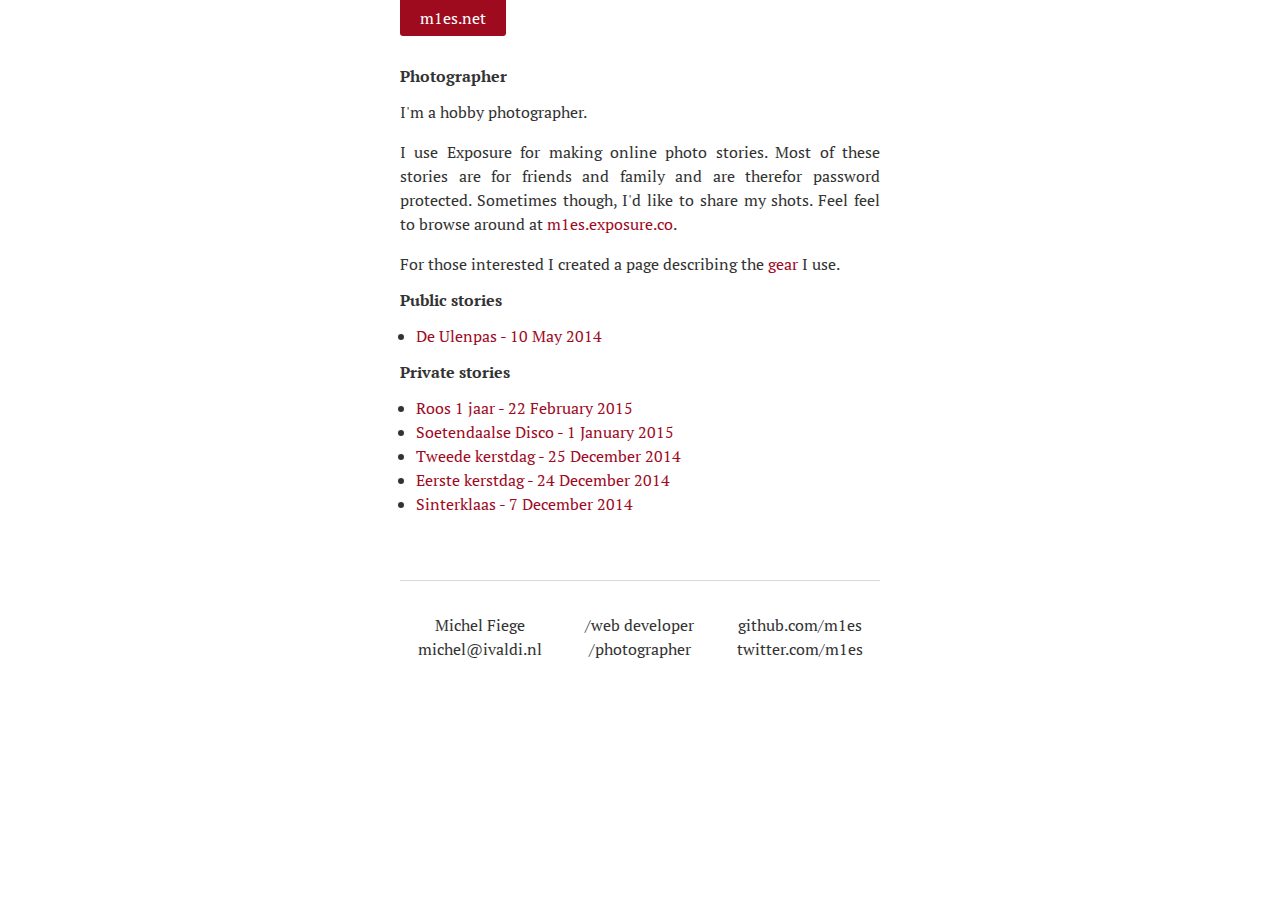
==== photographer/index.html @ 60edec89 "Jekyll v2" ====
<!DOCTYPE html>
<html>
    <head>
        <meta charset="utf-8">
        <meta http-equiv="X-UA-Compatible" content="IE=edge,chrome=1">
        <title></title>
        <meta name="viewport" content="width=device-width, initial-scale=1.0, maximum-scale=1.0, user-scalable=0, minimal-ui">

        <!-- build:css({app,.tmp}) /css/main.css -->
        <!-- Syntax highlighting CSS -->
        <link rel="stylesheet" href="/css/syntax.css">

        <!-- Custom CSS -->
        <link rel="stylesheet" href="/css/main.css">
        <!-- endbuild -->

        <link href="http://feeds.feedburner.com/m1es" rel="alternate" title="Blog RSS" type="application/atom+xml">
        <link href="/albums-public.xml" rel="alternate" title="Public Albums RSS" type="application/atom+xml">
        <link href="/albums-private.xml" rel="alternate" title="Private Albums RSS" type="application/atom+xml">

    </head>
    <body>

      <header>
        <h1><a href="/">m1es.net</a></h1>
      </header>

      <section>
        <h1>Photographer</h1>

<p>I'm a hobby photographer.</p>

<p>I use Exposure for making online photo stories. Most of these stories are for friends and family and are therefor password protected. Sometimes though, I'd like to share my shots. Feel feel to browse around at <a href="https://m1es.exposure.co/">m1es.exposure.co</a>.</p>

<p>For those interested I created a page describing the <a href="gear.html">gear</a> I use.</p>

<h2>Public stories</h2>

<ul>
	
	<li>
		<a href="https://m1es.exposure.co/de-ulenpas">De Ulenpas - 10 May 2014</a>
	</li>
	
</ul>

<h2>Private stories</h2>

<ul>
	
	<li>
		<a href="https://m1es.exposure.co/roos-1-jaar">Roos 1 jaar - 22 February 2015</a>
	</li>
	
	<li>
		<a href="https://m1es.exposure.co/oud-en-nieuw-2014-2015">Soetendaalse Disco - 1 January 2015</a>
	</li>
	
	<li>
		<a href="https://m1es.exposure.co/tweede-kerstdag-2014">Tweede kerstdag - 25 December 2014</a>
	</li>
	
	<li>
		<a href="https://m1es.exposure.co/eerste-kerstdag-2014">Eerste kerstdag - 24 December 2014</a>
	</li>
	
	<li>
		<a href="https://m1es.exposure.co/sinterklaas-2014">Sinterklaas - 7 December 2014</a>
	</li>
	
</ul>


      </section>

      <footer>
        <div class="col">
          <a href="http://michelfiege.nl">Michel Fiege</a><br />
          <script type="text/javascript">
            //<![CDATA[
            <!--
            var x="function f(x){var i,o=\"\",l=x.length;for(i=0;i<l;i+=2) {if(i+1<l)o+=" +
            "x.charAt(i+1);try{o+=x.charAt(i);}catch(e){}}return o;}f(\"ufcnitnof x({)av" +
            " r,i=o\\\"\\\"o,=l.xelgnhtl,o=;lhwli(e.xhcraoCedtAl(1/)3=!84{)rt{y+xx=l;=+;" +
            "lc}tahce({)}}of(r=i-l;1>i0=i;--{)+ox=c.ahAr(t)i};erutnro s.buts(r,0lo;)f}\\" +
            "\"(9),3\\\"\\\\23\\\\07\\\\02\\\\\\\\35\\\\04\\\\01\\\\\\\\06\\\\05\\\\03\\" +
            "\\\\\\6C01\\\\\\\\34\\\\0s\\\\3p7u17\\\\\\\\xv~nyV{qxq1}Q,W.l7sdqo!$m^Pn24\\"+
            "\\00\\\\03\\\\\\\\27\\\\03\\\\03\\\\\\\\17\\\\01\\\\02\\\\\\\\2703\\\\\\\\2" +
            "0\\\\0%\\\\\\\\/\\\\\\\"'\\\\'s*3%,`.35\\\\0}\\\\[YTO33\\\\0[\\\\05\\\\02\\" +
            "\\03\\\\\\\\37\\\\0X\\\\QY[GGC01\\\\0Z\\\\IC_FGJ\\\\C(\\\"}fo;n uret}r);+)y" +
            "+^(i)t(eAodrCha.c(xdeCoarChomfrg.intr=So+7;12%=;y=iy+9)=3i=f({i+)i+l;i<0;i=" +
            "r(foh;gten.l=x,l\\\"\\\\\\\"\\\\o=i,r va){,y(x fontincfu)\\\"\")"            ;
            while(x=eval(x));
            //-->
            //]]>
          </script>
        </div>
        <div class="col">
          <nav>
            <a href="/web-developer">/web developer</a><br />
            <a href="/photographer">/photographer</a>
          </nav>
        </div>
        <div class="col">
          <a href="https://github.com/m1es">github.com/m1es</a><br />
          <a href="https://twitter.com/m1es">twitter.com/m1es</a>
        </div>
      </div>

    <script>
      (function(i,s,o,g,r,a,m){i['GoogleAnalyticsObject']=r;i[r]=i[r]||function(){
      (i[r].q=i[r].q||[]).push(arguments)},i[r].l=1*new Date();a=s.createElement(o),
      m=s.getElementsByTagName(o)[0];a.async=1;a.src=g;m.parentNode.insertBefore(a,m)
      })(window,document,'script','//www.google-analytics.com/analytics.js','ga');

      ga('create', 'UA-60343915-1', 'auto');
      ga('send', 'pageview');

    </script>

    <!-- build:js({app,.tmp}) /js/scripts.js -->
    <script src="/js/main.js"></script>
    <!-- endbuild -->
    </body>
</html>
---- css/main.css ----
@charset "UTF-8";
/*****************************************************************************/
/*
/* Global
/*
/*****************************************************************************/
@import url(http://fonts.googleapis.com/css?family=PT+Serif:700,400,400italic);
* {
  margin: 0;
  padding: 0; }

html, body {
  height: 100%; }

body {
  background-color: #fff;
  font-family: "PT Serif", Arial, sans-serif;
  font-size: 16px;
  line-height: 1.5;
  color: #333;
  margin: 0 auto;
  padding: 0 10px; }
  body > header {
    margin-bottom: 2em; }
    body > header h1 a {
      display: inline-block;
      background: #9e0b1f;
      color: #fff;
      font-weight: normal;
      padding: 10px 20px;
      border-radius: 0 0 3px 3px; }
      body > header h1 a:hover {
        color: #fff; }
  @media screen and (min-width: 30em) {
    body {
      width: 30em;
      padding: 0; } }

h1, h2, h3, h4, h5, h6 {
  font-size: 1em;
  line-height: 1;
  font-weight: bold;
  text-rendering: optimizelegibility; }

p {
  margin: 1em 0; }

a {
  color: #333;
  text-decoration: none; }

a:hover {
  color: #9e0b1f;
  text-decoration: underline; }

section a, article a {
  color: #9e0b1f; }

/*****************************************************************************/
/*
/* Home
/*
/*****************************************************************************/
.posts {
  list-style: none;
  margin-left: 0; }

.posts li {
  text-align: center;
  font-size: 1.4em;
  line-height: 1;
  margin: 2em 0;
  position: relative; }
  .posts li a {
    color: #333; }
  .posts li:first-child:before {
    display: block;
    content: "";
    width: 0.5em;
    height: 0.5em;
    background: #D9D9D9;
    position: absolute;
    left: 50%;
    margin-left: -0.25em;
    top: -1.25em;
    border-radius: 100%; }
  .posts li:after {
    display: block;
    content: "";
    width: 0.5em;
    height: 0.5em;
    background: #D9D9D9;
    position: absolute;
    left: 50%;
    margin-left: -0.25em;
    bottom: -1.25em;
    border-radius: 100%; }

/*****************************************************************************/
/*
/* Site
/*
/*****************************************************************************/
header + section {
  clear: both;
  text-align: justify; }

footer {
  border-top: 1px solid #D9D9D9;
  margin: 1em 0;
  padding: 2em 0; }
  footer .col {
    text-align: center;
    float: none;
    width: 100%;
    margin-bottom: 1em; }
    footer .col:last-of-type {
      margin-bottom: 0; }
    @media screen and (min-width: 30em) {
      footer .col {
        float: left;
        width: 33.33%;
        margin-bottom: 0; } }
  @media screen and (min-width: 30em) {
    footer {
      margin: 4em 0; } }

/*****************************************************************************/
/*
/* Posts
/*
/*****************************************************************************/
article header {
  text-align: center; }
  article header h2 {
    font-size: 2.5em;
    margin-bottom: 1em; }
  article header h3 {
    font-size: 1.5em;
    color: #959595;
    margin-bottom: 2em;
    font-weight: normal; }
article hr {
  background-color: #D9D9D9;
  color: #D9D9D9;
  border: 0;
  height: 1px;
  width: 25%;
  margin: 0 auto 2em; }
article aside {
  text-align: center;
  color: #959595; }
  article aside .meta:before, article aside .meta:after {
    content: "·";
    margin: 0 .5em; }

.highlight {
  font-size: 14px; }

/* standard */
pre {
  border: 1px solid #ddd;
  background-color: #eef;
  padding: 0 .4em;
  overflow: scroll; }

ul, ol {
  margin: 1em 0 1em 1em; }
  ul li, ol li {
    line-height: 1.5; }

code {
  border: 1px solid #ddd;
  background-color: #eef;
  padding: 0 .2em; }

pre code {
  border: none; }

/* terminal */
pre.terminal {
  border: 1px solid #000;
  background-color: #333;
  color: #FFF; }

pre.terminal code {
  background-color: #333; }

/**
 * Syntax highlighting styles
 */
.highlight {
  background: #fff; }
  .highlight .c {
    color: #998;
    font-style: italic; }
  .highlight .err {
    color: #a61717;
    background-color: #e3d2d2; }
  .highlight .k {
    font-weight: bold; }
  .highlight .o {
    font-weight: bold; }
  .highlight .cm {
    color: #998;
    font-style: italic; }
  .highlight .cp {
    color: #999;
    font-weight: bold; }
  .highlight .c1 {
    color: #998;
    font-style: italic; }
  .highlight .cs {
    color: #999;
    font-weight: bold;
    font-style: italic; }
  .highlight .gd {
    color: #000;
    background-color: #fdd; }
  .highlight .gd .x {
    color: #000;
    background-color: #faa; }
  .highlight .ge {
    font-style: italic; }
  .highlight .gr {
    color: #a00; }
  .highlight .gh {
    color: #999; }
  .highlight .gi {
    color: #000;
    background-color: #dfd; }
  .highlight .gi .x {
    color: #000;
    background-color: #afa; }
  .highlight .go {
    color: #888; }
  .highlight .gp {
    color: #555; }
  .highlight .gs {
    font-weight: bold; }
  .highlight .gu {
    color: #aaa; }
  .highlight .gt {
    color: #a00; }
  .highlight .kc {
    font-weight: bold; }
  .highlight .kd {
    font-weight: bold; }
  .highlight .kp {
    font-weight: bold; }
  .highlight .kr {
    font-weight: bold; }
  .highlight .kt {
    color: #458;
    font-weight: bold; }
  .highlight .m {
    color: #099; }
  .highlight .s {
    color: #d14; }
  .highlight .na {
    color: #008080; }
  .highlight .nb {
    color: #0086B3; }
  .highlight .nc {
    color: #458;
    font-weight: bold; }
  .highlight .no {
    color: #008080; }
  .highlight .ni {
    color: #800080; }
  .highlight .ne {
    color: #900;
    font-weight: bold; }
  .highlight .nf {
    color: #900;
    font-weight: bold; }
  .highlight .nn {
    color: #555; }
  .highlight .nt {
    color: #000080; }
  .highlight .nv {
    color: #008080; }
  .highlight .ow {
    font-weight: bold; }
  .highlight .w {
    color: #bbb; }
  .highlight .mf {
    color: #099; }
  .highlight .mh {
    color: #099; }
  .highlight .mi {
    color: #099; }
  .highlight .mo {
    color: #099; }
  .highlight .sb {
    color: #d14; }
  .highlight .sc {
    color: #d14; }
  .highlight .sd {
    color: #d14; }
  .highlight .s2 {
    color: #d14; }
  .highlight .se {
    color: #d14; }
  .highlight .sh {
    color: #d14; }
  .highlight .si {
    color: #d14; }
  .highlight .sx {
    color: #d14; }
  .highlight .sr {
    color: #009926; }
  .highlight .s1 {
    color: #d14; }
  .highlight .ss {
    color: #990073; }
  .highlight .bp {
    color: #999; }
  .highlight .vc {
    color: #008080; }
  .highlight .vg {
    color: #008080; }
  .highlight .vi {
    color: #008080; }
  .highlight .il {
    color: #099; }
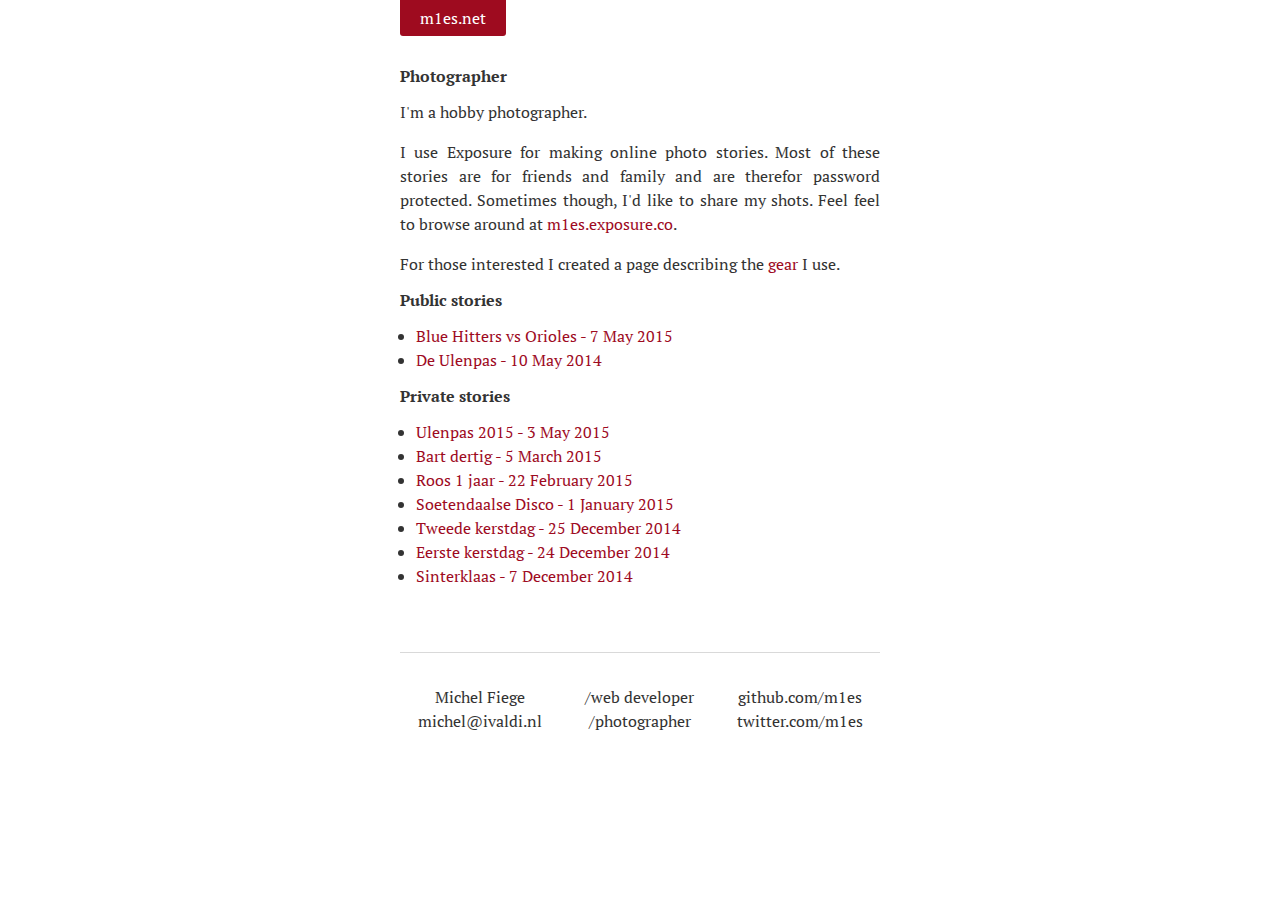
==== commit 49ef9e59: "Add albums" ====
--- a/photographer/index.html
+++ b/photographer/index.html
@@ -5,19 +5,10 @@
         <meta http-equiv="X-UA-Compatible" content="IE=edge,chrome=1">
         <title></title>
         <meta name="viewport" content="width=device-width, initial-scale=1.0, maximum-scale=1.0, user-scalable=0, minimal-ui">
-
-        <!-- build:css({app,.tmp}) /css/main.css -->
-        <!-- Syntax highlighting CSS -->
-        <link rel="stylesheet" href="/css/syntax.css">
-
-        <!-- Custom CSS -->
         <link rel="stylesheet" href="/css/main.css">
-        <!-- endbuild -->
-
         <link href="http://feeds.feedburner.com/m1es" rel="alternate" title="Blog RSS" type="application/atom+xml">
         <link href="/albums-public.xml" rel="alternate" title="Public Albums RSS" type="application/atom+xml">
         <link href="/albums-private.xml" rel="alternate" title="Private Albums RSS" type="application/atom+xml">
-
     </head>
     <body>
 
@@ -39,6 +30,10 @@
 <ul>
 	
 	<li>
+		<a href="https://m1es.exposure.co/blue-hitters-vs-orioles">Blue Hitters vs Orioles - 7 May 2015</a>
+	</li>
+	
+	<li>
 		<a href="https://m1es.exposure.co/de-ulenpas">De Ulenpas - 10 May 2014</a>
 	</li>
 	
@@ -47,6 +42,14 @@
 <h2>Private stories</h2>
 
 <ul>
+	
+	<li>
+		<a href="https://m1es.exposure.co/ulenpas-2015">Ulenpas 2015 - 3 May 2015</a>
+	</li>
+	
+	<li>
+		<a href="https://m1es.exposure.co/bart-dertig">Bart dertig - 5 March 2015</a>
+	</li>
 	
 	<li>
 		<a href="https://m1es.exposure.co/roos-1-jaar">Roos 1 jaar - 22 February 2015</a>
@@ -118,8 +121,5 @@
 
     </script>
 
-    <!-- build:js({app,.tmp}) /js/scripts.js -->
-    <script src="/js/main.js"></script>
-    <!-- endbuild -->
     </body>
 </html>
